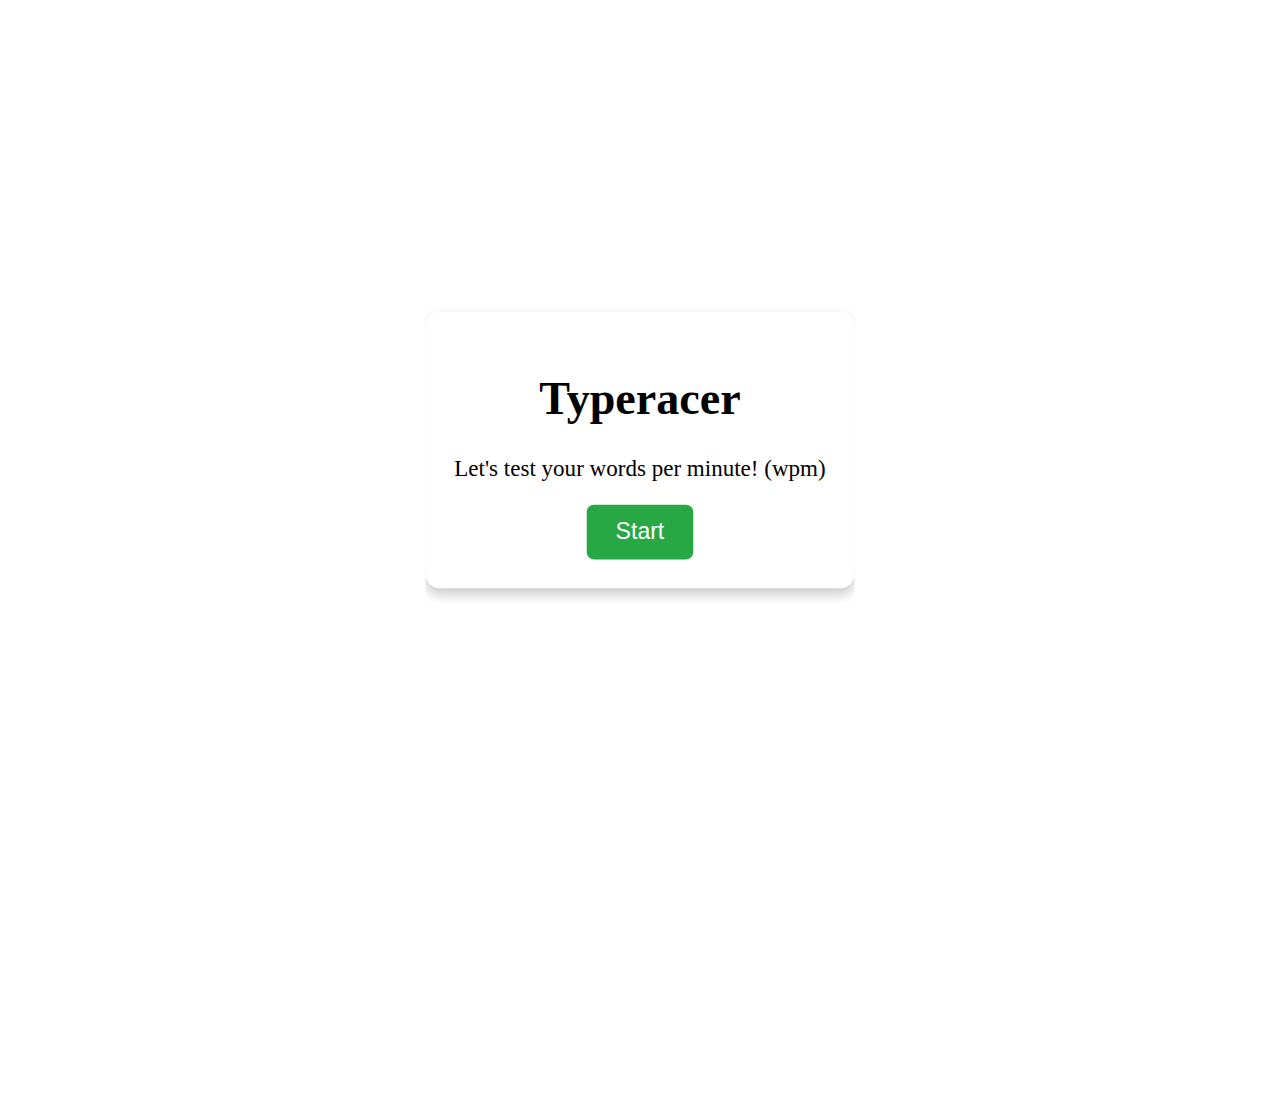
==== homepage/index.html @ f0ff91d8 "add API integration and text-reload" ====
<!DOCTYPE html>
<html lang="en">
<head>
    <meta charset="UTF-8">
    <meta name="viewport" content="width=device-width, initial-scale=1.0">
    <title>TypeRacer</title>
    <link rel="stylesheet" href="style.css">
</head>
<body>
    <div class="container">
        <h1>Typeracer</h1>
        <p class="info">Let's test your words per minute! (wpm)</p>
        <button class="start">Start</button>
    </div>
    <script src="script.js"></script>
</body>
</html>
---- homepage/style.css ----
body, html {
    height: 100%;
    display: flex;
    justify-content: center;
    align-items: center;
    transform: scale(1.2);
    overflow: hidden;
}

.container {
    text-align: center;
    padding: 20px;
    border-radius: 10px;
    box-shadow: 0px 4px 8px rgba(0, 0, 0, 0.2);
}


.start {
    padding: 10px 20px;
    font-size: 16px;
    border: none;
    background-color: #28a745;
    color: white;
    cursor: pointer;
    border-radius: 5px;
}

.start:hover {
    background-color: #196429;
}
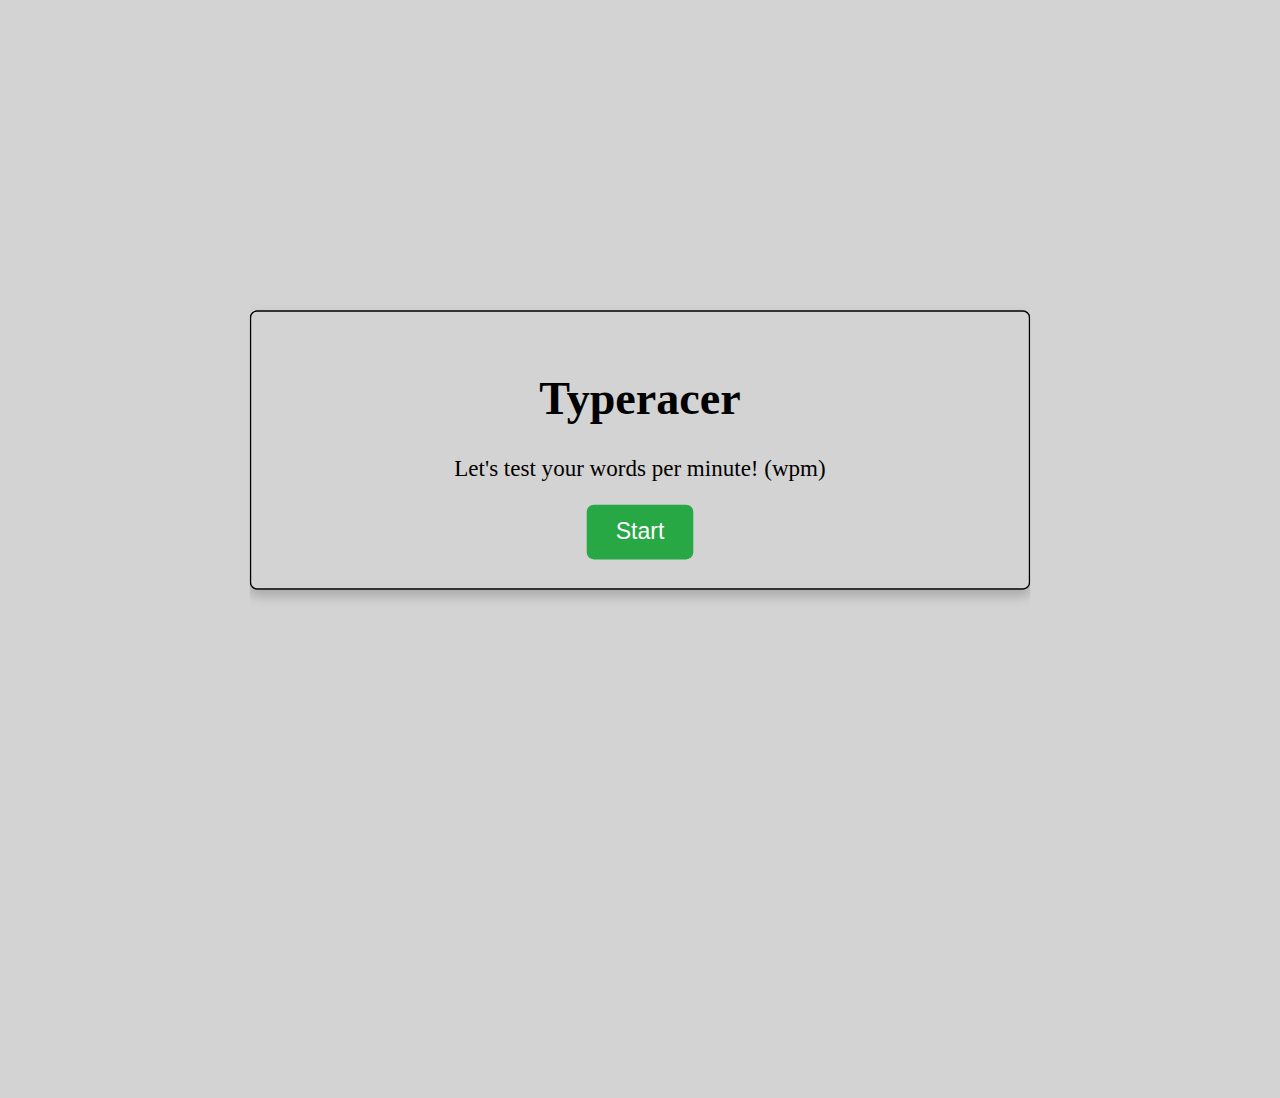
==== commit b87322cb: "rename files for better understanding" ====
--- a/homepage/index.html
+++ b/homepage/index.html
@@ -4,7 +4,7 @@
     <meta charset="UTF-8">
     <meta name="viewport" content="width=device-width, initial-scale=1.0">
     <title>TypeRacer</title>
-    <link rel="stylesheet" href="style.css">
+    <link rel="stylesheet" href="homepageStyle.css">
 </head>
 <body>
     <div class="container">
@@ -12,6 +12,6 @@
         <p class="info">Let's test your words per minute! (wpm)</p>
         <button class="start">Start</button>
     </div>
-    <script src="script.js"></script>
+    <script src="homepageScript.js"></script>
 </body>
 </html>--- a/homepage/homepageStyle.css
+++ b/homepage/homepageStyle.css
@@ -0,0 +1,34 @@
+body, html {
+    height: 100%;
+    display: flex;
+    justify-content: center;
+    align-items: center;
+    transform: scale(1.2);
+    overflow: hidden;
+    background-color: rgb(211, 211, 211);
+}
+
+.container {
+    text-align: center;
+    width: 500px;
+    padding: 20px;
+    border: 1px solid black;
+    border-radius: 5px;
+    box-shadow: 0px 4px 8px rgba(0, 0, 0, 0.2);
+}
+
+
+.start, .playAgain {
+    padding: 10px 20px;
+    font-size: 16px;
+    border: none;
+    background-color: #28a745;
+    color: white;
+    cursor: pointer;
+    border-radius: 5px;
+}
+
+.start:hover, .playAgain:hover {
+    background-color: #196429;
+}
+
